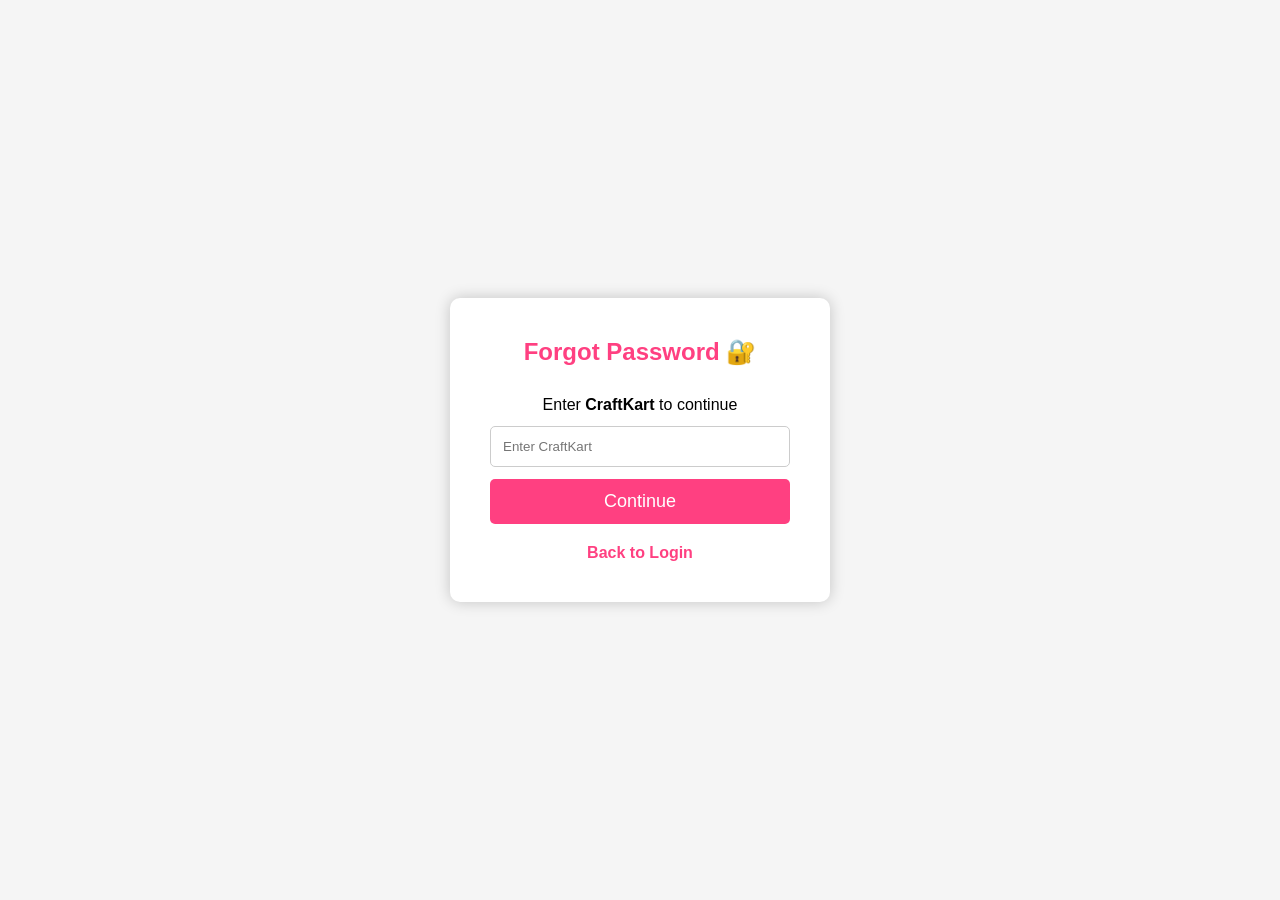
==== forgot-password.html @ 56753b93 "Add files via upload" ====
<!DOCTYPE html>
<html lang="en">

<head>
    <meta charset="UTF-8">
    <meta name="viewport" content="width=device-width, initial-scale=1.0">

    <title>Forgot Password - CraftKart</title>

    <link rel="stylesheet" href="style.css">
</head>

<body>

<div class="login-container">

    <div class="login-box">

        <h2>Forgot Password 🔐</h2>

        <p>Enter <b>CraftKart</b> to continue</p>

        <input
            type="text"
            id="secretWord"
            placeholder="Enter CraftKart">

        <button type="button" onclick="verifyWord()">
            Continue
        </button>

        <p id="message"></p>

        <p>
            <a href="login.html">Back to Login</a>
        </p>

    </div>

</div>

<script>

function verifyWord() {

    const word =
        document.getElementById("secretWord").value.trim();

    const message =
        document.getElementById("message");

    if (word.toLowerCase() === "craftkart") {

        localStorage.setItem("loggedIn", "true");

        message.textContent =
            "Verified! Opening CraftKart...";

        message.style.color = "green";

        setTimeout(function () {
            window.location.href = "index.html";
        }, 500);

    } else {

        message.textContent =
            "Please enter CraftKart.";

        message.style.color = "red";
    }
}

</script>

</body>
</html>
---- style.css ----
*{
    margin:0;
    padding:0;
    box-sizing:border-box;
    font-family:Arial, sans-serif;
}

body{
    background:#f5f5f5;
}

/* Header */

header{
    display:flex;
    justify-content:space-between;
    align-items:center;
    background:#ff4081;
    color:white;
    padding:15px 50px;
}

.logo h2{
    font-size:30px;
}

.search-box{
    display:flex;
}

.search-box input{
    width:350px;
    padding:10px;
    border:none;
    outline:none;
}

.search-box button{
    border:none;
    background:white;
    padding:10px 15px;
    cursor:pointer;
}

.icons a{
    color:white;
    text-decoration:none;
    margin-left:20px;
    font-size:18px;
}

/* Banner */

.banner{
    height:400px;
    background:linear-gradient(to right,#ff4081,#ff9800);
    color:white;
    display:flex;
    flex-direction:column;
    justify-content:center;
    align-items:center;
    text-align:center;
}

.banner h1{
    font-size:50px;
}

.banner p{
    font-size:22px;
    margin:20px;
}

.banner button{
    padding:12px 30px;
    border:none;
    border-radius:5px;
    background:white;
    color:#ff4081;
    font-size:18px;
    cursor:pointer;
}

/* Products */

.products{
    padding:50px;
}

.products h2{
    text-align:center;
    margin-bottom:40px;
}

.product-container{
    display:flex;
    gap:30px;
    justify-content:center;
    flex-wrap:wrap;
}

.product{
    background:white;
    width:250px;
    border-radius:10px;
    overflow:hidden;
    box-shadow:0 0 10px rgba(0,0,0,.2);
    text-align:center;
    padding-bottom:20px;
    transition:.3s;
}

.product:hover{
    transform:translateY(-8px);
}

.product img{
    width:100%;
    height:220px;
    object-fit:cover;
}

.product h3{
    margin:15px 0;
}

.product p{
    color:#ff4081;
    font-size:20px;
    margin-bottom:15px;
}

.product button{
    background:#ff4081;
    color:white;
    border:none;
    padding:10px 20px;
    cursor:pointer;
    border-radius:5px;
}

.product button:hover{
    background:#e91e63;
}
.category-bar{
    background:white;
    display:flex;
    justify-content:center;
    gap:30px;
    padding:15px;
    box-shadow:0 2px 5px rgba(0,0,0,0.1);
}

.category-bar a{
    text-decoration:none;
    color:#333;
    font-weight:bold;
    transition:0.3s;
}

.category-bar a:hover{
    color:#ff4081;
}
/* Today's Deals */

.deals{
    padding:40px;
    background:#fff;
}

.deals h2{
    text-align:center;
    margin-bottom:30px;
}

.deal-box{
    display:flex;
    justify-content:center;
    gap:25px;
    flex-wrap:wrap;
}

.deal-card{
    width:250px;
    background:linear-gradient(135deg,#ff4081,#ff9800);
    color:white;
    padding:30px;
    border-radius:12px;
    text-align:center;
    transition:.3s;
    cursor:pointer;
}

.deal-card:hover{
    transform:scale(1.05);
}
.rating{
    color:#f7b500;
    font-size:18px;
    margin-bottom:10px;
}
#cart-count{
    background:red;
    color:white;
    padding:2px 7px;
    border-radius:50%;
    font-size:12px;
    margin-left:5px;
}
/* Login Page */

.login-container{
height:100vh;
display:flex;
justify-content:center;
align-items:center;
background:#f5f5f5;
}

.login-box{
width:380px;
background:white;
padding:40px;
border-radius:10px;
box-shadow:0 0 15px rgba(0,0,0,.2);
text-align:center;
}

.login-box h2{
margin-bottom:30px;
color:#ff4081;
}

.login-box input{
width:100%;
padding:12px;
margin:12px 0;
border:1px solid #ccc;
border-radius:5px;
}

.login-box button{
width:100%;
padding:12px;
background:#ff4081;
color:white;
border:none;
border-radius:5px;
font-size:18px;
cursor:pointer;
}

.login-box button:hover{
background:#e91e63;
}

.login-box p{
margin-top:20px;
}

.login-box a{
text-decoration:none;
color:#ff4081;
font-weight:bold;
}
#products-section {
    padding: 50px 8%;
    background: #fff;
    text-align: center;
}

#category-title {
    font-size: 32px;
    margin-bottom: 30px;
    color: #333;
}

.product-grid {
    display: grid;
    grid-template-columns: repeat(3, 1fr);
    gap: 25px;
}

.product-card {
    background: white;
    border-radius: 15px;
    padding: 15px;
    box-shadow: 0 4px 15px rgba(0,0,0,0.15);
    transition: 0.3s;
}

.product-card:hover {
    transform: translateY(-8px);
}

.product-card img {
    width: 100%;
    height: 230px;
    object-fit: cover;
    border-radius: 12px;
}

.product-card h3 {
    margin: 15px 0 8px;
    font-size: 20px;
}

.price {
    font-size: 20px;
    font-weight: bold;
    color: #e75480;
}

.product-card button {
    border: none;
    background: #e75480;
    color: white;
    padding: 10px 20px;
    border-radius: 8px;
    cursor: pointer;
    font-size: 15px;
}

.product-card button:hover {
    background: #d63d6b;
}

.contact-box {
    padding: 40px;
    background: #fff0f5;
    border-radius: 15px;
    font-size: 18px;
}
.search-results-dropdown {
    position: absolute;
    top: 100%;
    left: 0;
    width: 100%;
    background: #ffffff;
    box-shadow: 0 4px 8px rgba(0,0,0,0.1);
    border-radius: 0 0 8px 8px;
    z-index: 1000;
    max-height: 250px;
    overflow-y: auto;
}

.search-item {
    padding: 10px 15px;
    cursor: pointer;
    border-bottom: 1px solid #eee;
    color: #333;
}

.search-item:hover {
    background-color: #f5f5f5;
}
.navbar {
    display: flex;
    justify-content: flex-start; /* ya center */
    align-items: center;
    gap: 10px; /* Links ke beech spacing badhane ke liye ise 25px ya 30px bhi kar sakte hain */
    padding: 10px 10px; /* Navbar ke andar upar-niche aur side me jagah dene ke liye */
}
.navbar a {
    text-decoration: none; /* Underline hatane ke liye (optional) */
    color: #333;           /* Text color */
    padding: 8px 10px;     /* Left-right me 15px ki spacing dega */
    display: inline-block;
}
/* Apni CSS file mein ise add karein */
.navbar {
    background-color: #87CEEB !important; /* Sky Blue hex code */
}
.navbar a:hover {
    color: red;
}
.buy-btn {
    background-color: #ff1493;
    color: white;
    border: none;
    padding: 10px 25px;
    margin-top: 8px;
    border-radius: 5px;
    cursor: pointer;
    font-size: 16px;
}

.buy-btn:hover {
    background-color: #e60073;
}
/* Cart Product Size */
.cart-item {
    display: flex;
    align-items: center;
    gap: 20px;
    padding: 15px;
    margin-bottom: 15px;
}

.cart-item img {
    width: 200px;
    height: 170px;
    object-fit: cover;
    border-radius: 10px;
}

.cart-info {
    flex: 1;
}

.cart-info h3 {
    margin: 0 0 8px;
    font-size: 20px;
}
.logout-btn {
    background: #e74c3c;
    color: white;
    border: none;
    padding: 8px 15px;
    border-radius: 6px;
    cursor: pointer;
    font-size: 15px;
    margin-left: 10px;
}

.logout-btn:hover {
    background: #c0392b;
}
.contact-page {
    padding: 40px 20px;
    text-align: center;
}

.contact-container {
    max-width: 800px;
    margin: 30px auto;
    display: flex;
    gap: 30px;
    justify-content: center;
}

.contact-info,
.contact-form {
    flex: 1;
    padding: 25px;
    border-radius: 10px;
    background: #f8f8f8;
}

.contact-form input,
.contact-form textarea {
    width: 100%;
    box-sizing: border-box;
    padding: 12px;
    margin: 8px 0;
    border: 1px solid #ccc;
    border-radius: 6px;
}

.contact-form textarea {
    height: 120px;
    resize: none;
}

.contact-form button {
    padding: 10px 20px;
    border: none;
    border-radius: 6px;
    cursor: pointer;
}
.contact-page {
    min-height: 100vh;
    padding: 50px 20px;
    text-align: center;

    background-image: url("images/contact-bg.png");
    background-size: cover;
    background-position: center;
    background-repeat: no-repeat;
    background-attachment: fixed;
}
.contact-info {
   background: rgba(255, 255, 255, 0.30);
    padding: 30px;
    border-radius: 15px;
    box-shadow: 0 8px 25px rgba(0, 0, 0, 0.15);
    backdrop-filter: blur(5px);
}

.contact-info h3 {
    color: #7b4b2a;
    font-size: 25px;
    margin-bottom: 20px;
}

.contact-info p {
    color: #4a3525;
    font-size: 17px;
    margin: 15px 0;
}
.contact-form input,
.contact-form textarea {
    background: rgba(255, 255, 255, 0.45);
    border: 1px solid rgba(120, 90, 60, 0.4);
    color: #333;
}

.contact-form input::placeholder,
.contact-form textarea::placeholder {
    color: #555;
}
.contact-form {
    background: rgba(255, 255, 255, 0.45);
    backdrop-filter: blur(5px);
}
/* CraftKart Category Background */

.category-background {
    background-image: url("images/craft-bg.png");
    background-size: cover;
    background-position: center;
    background-repeat: no-repeat;
    padding: 40px 20px;
    border-radius: 15px;
}
/* Only Home Page Background */
body.home-page {
    background-image: url("images/craft-bg.png");
    background-size: cover;
    background-position: center;
    background-repeat: no-repeat;
    background-attachment: fixed;
}
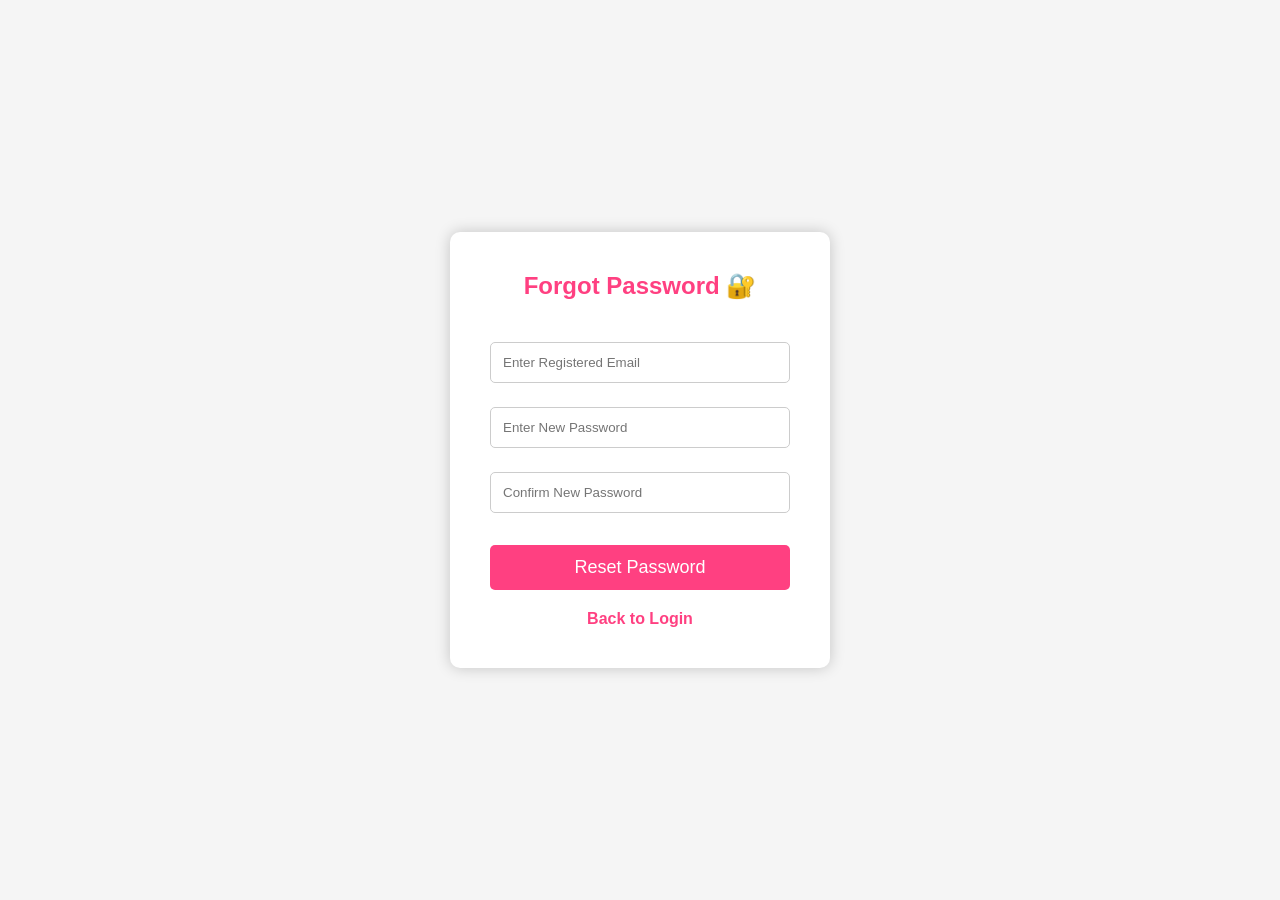
==== commit 213c5753: "Update forgot-password.html for password reset functionality" ====
--- a/forgot-password.html
+++ b/forgot-password.html
@@ -3,7 +3,8 @@
 
 <head>
     <meta charset="UTF-8">
-    <meta name="viewport" content="width=device-width, initial-scale=1.0">
+    <meta name="viewport"
+          content="width=device-width, initial-scale=1.0">
 
     <title>Forgot Password - CraftKart</title>
 
@@ -18,21 +19,31 @@
 
         <h2>Forgot Password 🔐</h2>
 
-        <p>Enter <b>CraftKart</b> to continue</p>
+        <input
+            type="email"
+            id="email"
+            placeholder="Enter Registered Email">
 
         <input
-            type="text"
-            id="secretWord"
-            placeholder="Enter CraftKart">
+            type="password"
+            id="newPassword"
+            placeholder="Enter New Password">
 
-        <button type="button" onclick="verifyWord()">
-            Continue
-        </button>
+        <input
+            type="password"
+            id="confirmPassword"
+            placeholder="Confirm New Password">
 
         <p id="message"></p>
 
+        <button type="button" onclick="resetPassword()">
+            Reset Password
+        </button>
+
         <p>
-            <a href="login.html">Back to Login</a>
+            <a href="login.html">
+                Back to Login
+            </a>
         </p>
 
     </div>
@@ -41,37 +52,84 @@
 
 <script>
 
-function verifyWord() {
+function resetPassword() {
 
-    const word =
-        document.getElementById("secretWord").value.trim();
+    const email =
+        document.getElementById("email").value.trim();
+
+    const newPassword =
+        document.getElementById("newPassword").value;
+
+    const confirmPassword =
+        document.getElementById("confirmPassword").value;
 
     const message =
         document.getElementById("message");
 
-    if (word.toLowerCase() === "craftkart") {
+    const savedUser =
+        JSON.parse(localStorage.getItem("craftkartUser"));
 
-        localStorage.setItem("loggedIn", "true");
+    if (email === "" ||
+        newPassword === "" ||
+        confirmPassword === "") {
 
         message.textContent =
-            "Verified! Opening CraftKart...";
+            "Please fill all fields.";
 
-        message.style.color = "green";
+        message.style.color = "red";
+        return;
+    }
 
-        setTimeout(function () {
-            window.location.href = "index.html";
-        }, 500);
-
-    } else {
+    if (!savedUser) {
 
         message.textContent =
-            "Please enter CraftKart.";
+            "No account found. Please Sign Up first.";
 
         message.style.color = "red";
+        return;
     }
+
+    if (
+        email.toLowerCase() !==
+        savedUser.email.toLowerCase()
+    ) {
+
+        message.textContent =
+            "Email not found.";
+
+        message.style.color = "red";
+        return;
+    }
+
+    if (newPassword !== confirmPassword) {
+
+        message.textContent =
+            "Passwords do not match.";
+
+        message.style.color = "red";
+        return;
+    }
+
+    savedUser.password = newPassword;
+
+    localStorage.setItem(
+        "craftkartUser",
+        JSON.stringify(savedUser)
+    );
+
+    localStorage.removeItem("craftkartLoggedIn");
+
+    message.textContent =
+        "Password changed successfully!";
+
+    message.style.color = "green";
+
+    setTimeout(function () {
+        window.location.href = "login.html";
+    }, 1000);
 }
 
 </script>
 
 </body>
-</html>+</html>
